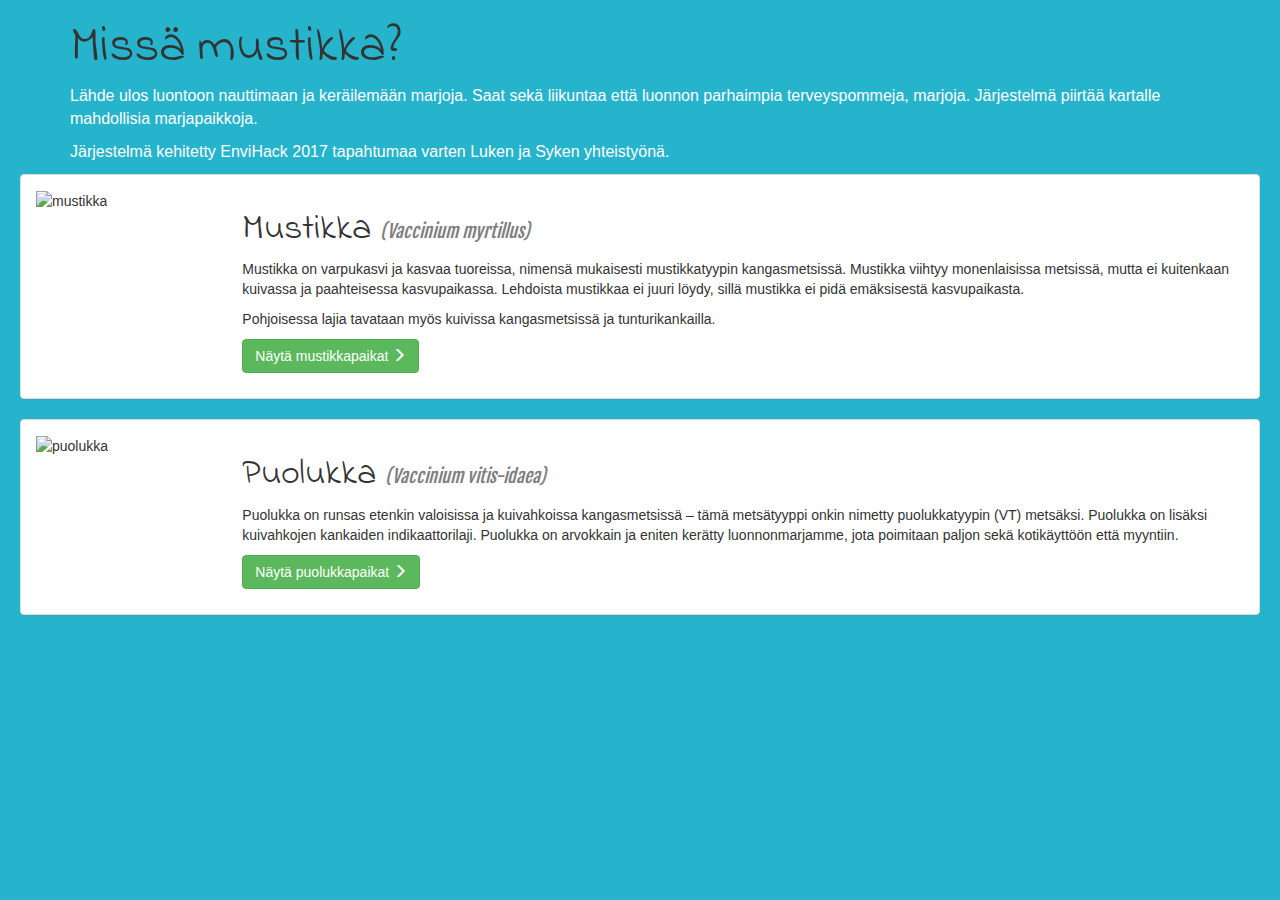
==== frontend/index.html @ fa47ed13 "Add more berries" ====
<!DOCTYPE html>
<html lang="fi">
<head>
  <meta charset="UTF-8"/>
  <meta content="IE=edge" http-equiv="X-UA-Compatible"/>
  <meta content="width=device-width, initial-scale=1" name="viewport"/>
  <title>Missä mustikka?</title>

  <!-- Styles -->

  <!-- Latest compiled and minified CSS -->
  <link rel="stylesheet" href="https://maxcdn.bootstrapcdn.com/bootstrap/3.3.7/css/bootstrap.min.css" integrity="sha384-BVYiiSIFeK1dGmJRAkycuHAHRg32OmUcww7on3RYdg4Va+PmSTsz/K68vbdEjh4u" crossorigin="anonymous">

  <!-- Optional theme -->
  <link rel="stylesheet" href="https://maxcdn.bootstrapcdn.com/bootstrap/3.3.7/css/bootstrap-theme.min.css" integrity="sha384-rHyoN1iRsVXV4nD0JutlnGaslCJuC7uwjduW9SVrLvRYooPp2bWYgmgJQIXwl/Sp" crossorigin="anonymous">

  <link href="https://fonts.googleapis.com/css?family=Indie+Flower|Fjalla+One" rel="stylesheet">

  <!-- Scripts -->

  <!-- Jquery -->
  <script crossorigin="anonymous" integrity="sha256-BbhdlvQf/xTY9gja0Dq3HiwQF8LaCRTXxZKRutelT44=" src="https://code.jquery.com/jquery-2.2.4.min.js"></script>

  <!-- Latest compiled and minified JavaScript -->
  <script src="https://maxcdn.bootstrapcdn.com/bootstrap/3.3.7/js/bootstrap.min.js" integrity="sha384-Tc5IQib027qvyjSMfHjOMaLkfuWVxZxUPnCJA7l2mCWNIpG9mGCD8wGNIcPD7Txa" crossorigin="anonymous"></script>



  <style>
    body {
      background-color: #26b3cc;
    }

    #content {
      padding-left: 20px;
      padding-right: 20px;
    }

    .berryInfoTopic,
    .aboutSystem h1 {
      font-family: 'Indie Flower', cursive;
    }
    .aboutSystem h1 {
      font-size:50px;
    }
    .aboutSystem p {
      /*font-family: 'Fjalla One', sans-serif;*/
      color: white;
      font-size: 16px;
    }

    .imgCol {
      min-height:96px;
      min-width: 120px;
    }

    .berryLat {
      font-family: 'Fjalla One', sans-serif;
      font-style:italic;
      color:gray;
      font-size: 18px;
    }

    @media only screen and (max-width: 992px) {
      .imgCol {
        position: static !important;
      }
    }
  </style>

</head>
<body>
  <div id="content">

    <div class="container aboutSystem">
      <h1>Missä mustikka?</h1>
      <p>Lähde ulos luontoon nauttimaan ja keräilemään marjoja. Saat sekä liikuntaa että luonnon parhaimpia terveyspommeja, marjoja. Järjestelmä piirtää kartalle mahdollisia marjapaikkoja.</p>
      <p>Järjestelmä kehitetty EnviHack 2017 tapahtumaa varten Luken ja Syken yhteistyönä.</p>
    </div>


    <!-- Berry 1 -->
    <div class="row">
      <div class="col-xs-12">
        <div class="panel panel-default">
          <div class="panel-body">
            <div class="row">
              <div class="col-xs-2 imgCol">
                <img src="https://www.luke.fi/wp-content/uploads/2015/11/mustikka.png" height="96px" alt="mustikka"/>
              </div>
              <div class="col-xs-10">
                <h1 class="berryInfoTopic">Mustikka <span class="berryLat">(Vaccinium myrtillus)</span></h1>
                <!-- Source for the text: http://lehti.luontoportti.fi/fi/lajiesittely/mustikka -->
                <p>Mustikka on varpukasvi ja kasvaa tuoreissa, nimensä mukaisesti mustikkatyypin kangasmetsissä. Mustikka viihtyy monenlaisissa metsissä, mutta ei kuitenkaan kuivassa ja paahteisessa kasvupaikassa. Lehdoista mustikkaa ei juuri löydy, sillä mustikka ei pidä emäksisestä kasvupaikasta.</p>
                <p>Pohjoisessa lajia tavataan myös kuivissa kangasmetsissä ja tunturikankailla.</p>
                <!-- Source end -->
                <p><a href="map.html?laji=mustikka" role="button" class="btn btn-success">Näytä mustikkapaikat <span class="glyphicon glyphicon-menu-right"></span></a></p>
              </div>
            </div>
          </div>
        </div>
      </div>
    </div>

    <!-- Berry 2 -->
    <div class="row">
      <div class="col-xs-12">
        <div class="panel panel-default">
          <div class="panel-body">
            <div class="row">
              <div class="col-xs-2 imgCol">
                <img src="https://www.luke.fi/wp-content/uploads/2015/09/puolukka-300x400.jpg" height="96px" alt="puolukka" />
              </div>
              <div class="col-xs-10">
                <h1 class="berryInfoTopic">Puolukka <span class="berryLat">(Vaccinium vitis-idaea)</span></h1>
                <!-- Source for the text -->
                <p>Puolukka on runsas etenkin valoisissa ja kuivahkoissa kangasmetsissä – tämä metsätyyppi onkin nimetty puolukkatyypin (VT) metsäksi. Puolukka on lisäksi kuivahkojen kankaiden indikaattorilaji. Puolukka on arvokkain ja eniten kerätty luonnonmarjamme, jota poimitaan paljon sekä kotikäyttöön että myyntiin.</p>
                <!-- Source end -->
                <p><a href="map.html?laji=puolukka" role="button" class="btn btn-success">Näytä puolukkapaikat <span class="glyphicon glyphicon-menu-right"></span></a></p>
              </div>
            </div>
          </div>
        </div>
      </div>
    </div>

  </div><!-- End of content div -->

</body>
</html>
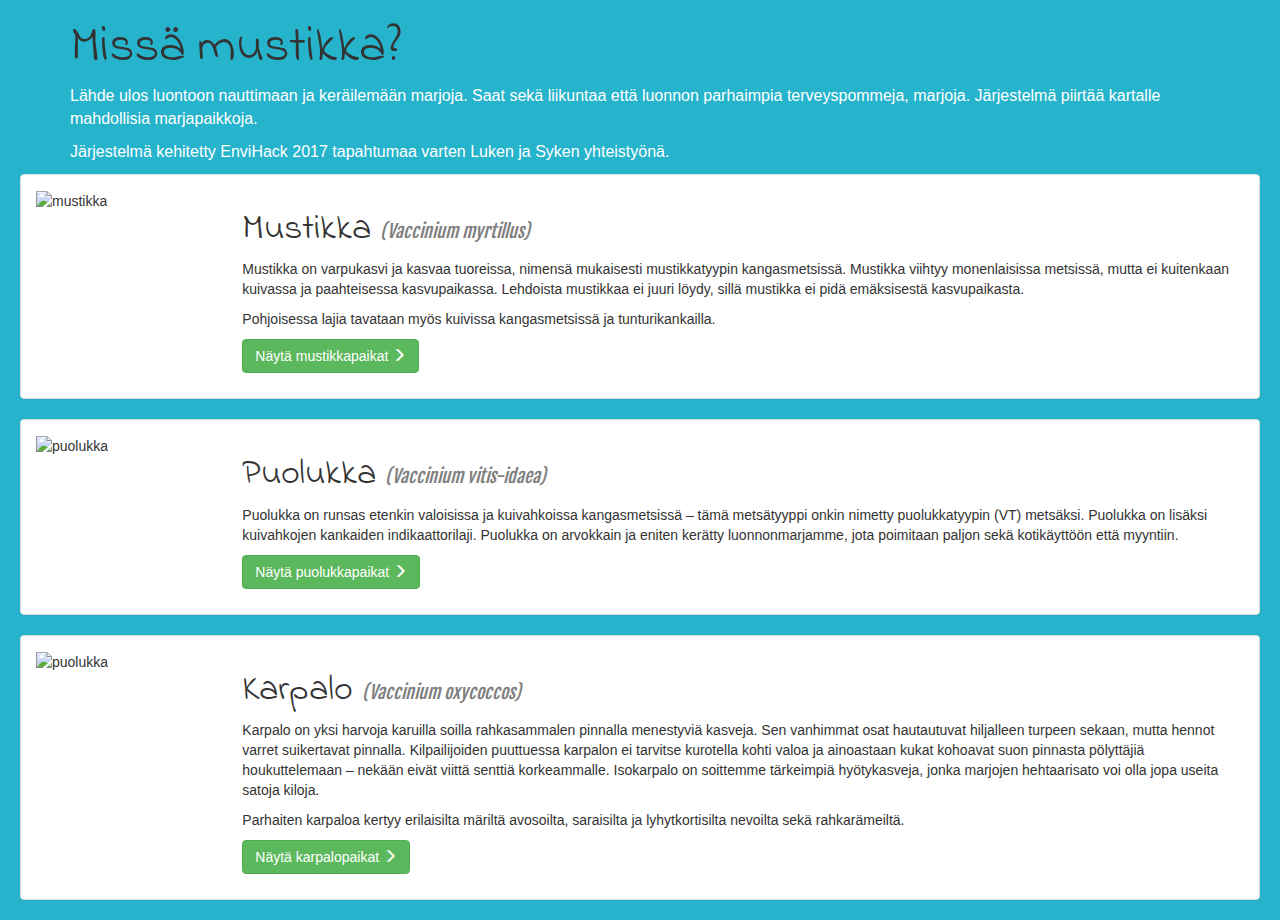
==== commit 5a0c4e87: "Added karpalo" ====
--- a/frontend/index.html
+++ b/frontend/index.html
@@ -113,10 +113,33 @@
               </div>
               <div class="col-xs-10">
                 <h1 class="berryInfoTopic">Puolukka <span class="berryLat">(Vaccinium vitis-idaea)</span></h1>
-                <!-- Source for the text -->
+                <!-- Source for the text: http://www.luontoportti.com/suomi/fi/kukkakasvit/puolukka -->
                 <p>Puolukka on runsas etenkin valoisissa ja kuivahkoissa kangasmetsissä – tämä metsätyyppi onkin nimetty puolukkatyypin (VT) metsäksi. Puolukka on lisäksi kuivahkojen kankaiden indikaattorilaji. Puolukka on arvokkain ja eniten kerätty luonnonmarjamme, jota poimitaan paljon sekä kotikäyttöön että myyntiin.</p>
                 <!-- Source end -->
                 <p><a href="map.html?laji=puolukka" role="button" class="btn btn-success">Näytä puolukkapaikat <span class="glyphicon glyphicon-menu-right"></span></a></p>
+              </div>
+            </div>
+          </div>
+        </div>
+      </div>
+    </div>
+
+    <!-- Berry 3 -->
+    <div class="row">
+      <div class="col-xs-12">
+        <div class="panel panel-default">
+          <div class="panel-body">
+            <div class="row">
+              <div class="col-xs-2 imgCol">
+                <img src="https://upload.wikimedia.org/wikipedia/commons/thumb/4/4d/VacciniumOxycoccos.jpg/250px-VacciniumOxycoccos.jpg" height="96px" alt="puolukka" />
+              </div>
+              <div class="col-xs-10">
+                <h1 class="berryInfoTopic">Karpalo <span class="berryLat">(Vaccinium oxycoccos)</span></h1>
+                <!-- Source for the text: http://www.luontoportti.com/suomi/fi/kukkakasvit/isokarpalo -->
+                <p>Karpalo on yksi harvoja karuilla soilla rahkasammalen pinnalla menestyviä kasveja. Sen vanhimmat osat hautautuvat hiljalleen turpeen sekaan, mutta hennot varret suikertavat pinnalla. Kilpailijoiden puuttuessa karpalon ei tarvitse kurotella kohti valoa ja ainoastaan kukat kohoavat suon pinnasta pölyttäjiä houkuttelemaan – nekään eivät viittä senttiä korkeammalle. Isokarpalo on soittemme tärkeimpiä hyötykasveja, jonka marjojen hehtaarisato voi olla jopa useita satoja kiloja.</p>
+                <p>Parhaiten karpaloa kertyy erilaisilta märiltä avosoilta, saraisilta ja lyhytkortisilta nevoilta sekä rahkarämeiltä.</p>
+                <!-- Source end -->
+                <p><a href="map.html?laji=karpalo" role="button" class="btn btn-success">Näytä karpalopaikat <span class="glyphicon glyphicon-menu-right"></span></a></p>
               </div>
             </div>
           </div>
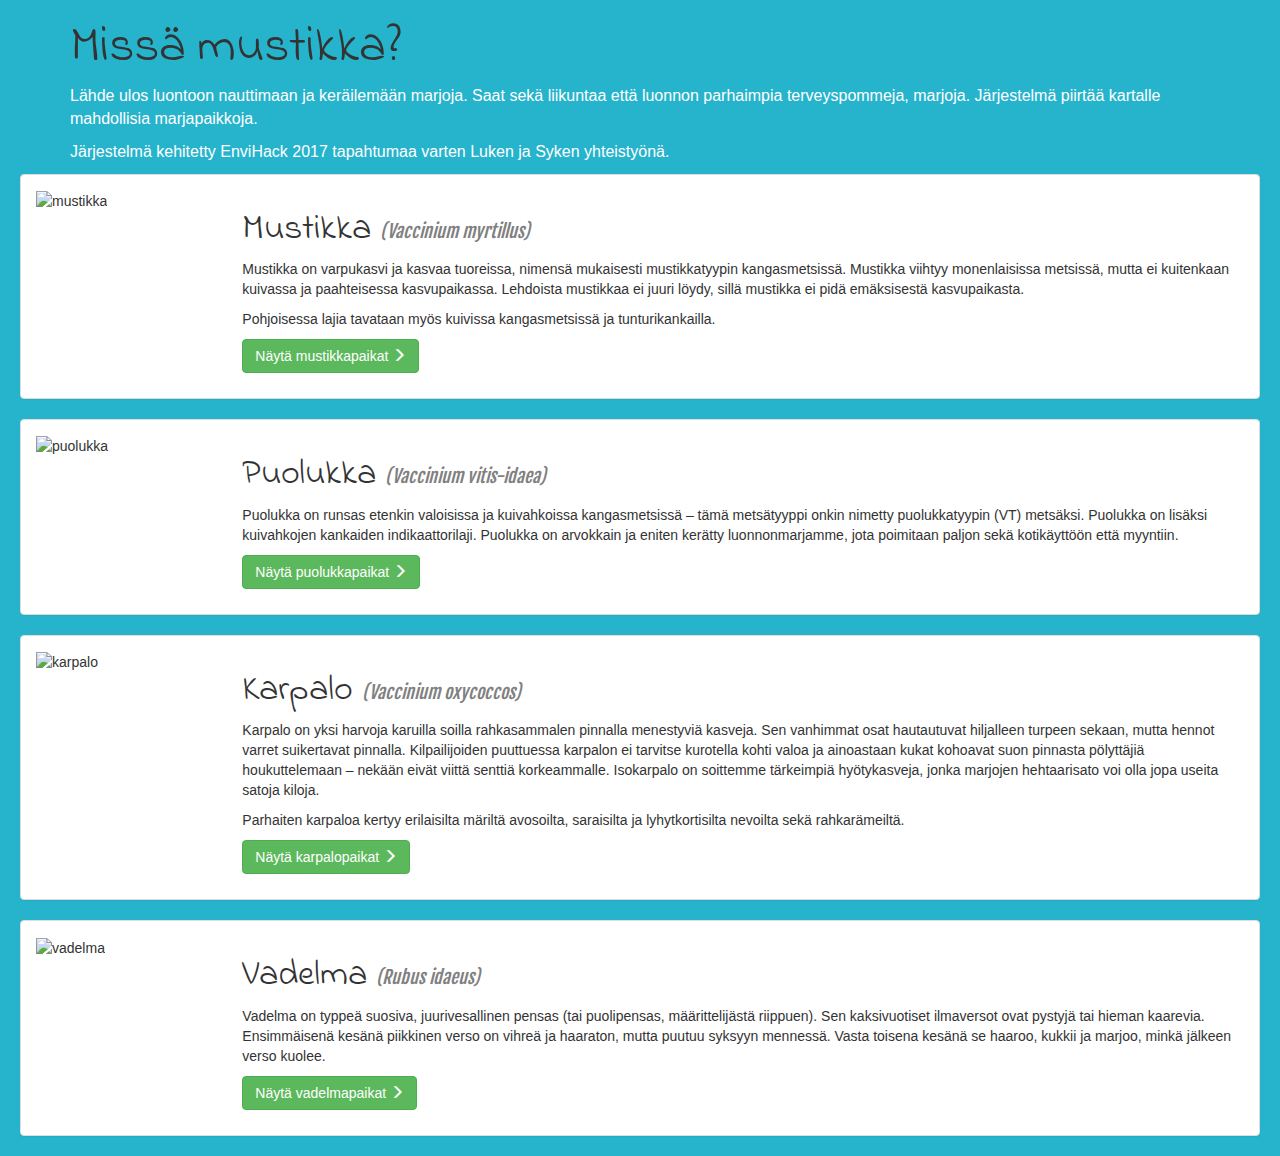
==== commit f8f8dce8: "Added vadelma" ====
--- a/frontend/index.html
+++ b/frontend/index.html
@@ -131,7 +131,7 @@
           <div class="panel-body">
             <div class="row">
               <div class="col-xs-2 imgCol">
-                <img src="https://upload.wikimedia.org/wikipedia/commons/thumb/4/4d/VacciniumOxycoccos.jpg/250px-VacciniumOxycoccos.jpg" height="96px" alt="puolukka" />
+                <img src="https://upload.wikimedia.org/wikipedia/commons/thumb/4/4d/VacciniumOxycoccos.jpg/250px-VacciniumOxycoccos.jpg" width="120px" alt="karpalo" />
               </div>
               <div class="col-xs-10">
                 <h1 class="berryInfoTopic">Karpalo <span class="berryLat">(Vaccinium oxycoccos)</span></h1>
@@ -147,6 +147,28 @@
       </div>
     </div>
 
+    <!-- Berry 4 -->
+    <div class="row">
+      <div class="col-xs-12">
+        <div class="panel panel-default">
+          <div class="panel-body">
+            <div class="row">
+              <div class="col-xs-2 imgCol">
+                <img src="https://portal.mtt.fi/portal/pls/portal/docs/1/3727344.JPG" width="120px" alt="vadelma" />
+              </div>
+              <div class="col-xs-10">
+                <h1 class="berryInfoTopic">Vadelma <span class="berryLat">(Rubus idaeus)</span></h1>
+                <!-- Source for the text: http://www.luontoportti.com/suomi/fi/puut/vadelma -->
+                <p>Vadelma on typpeä suosiva, juurivesallinen pensas (tai puolipensas, määrittelijästä riippuen). Sen kaksivuotiset ilmaversot ovat pystyjä tai hieman kaarevia. Ensimmäisenä kesänä piikkinen verso on vihreä ja haaraton, mutta puutuu syksyyn mennessä. Vasta toisena kesänä se haaroo, kukkii ja marjoo, minkä jälkeen verso kuolee.</p>
+                <!-- Source end -->
+                <p><a href="map.html?laji=vadelma" role="button" class="btn btn-success">Näytä vadelmapaikat <span class="glyphicon glyphicon-menu-right"></span></a></p>
+              </div>
+            </div>
+          </div>
+        </div>
+      </div>
+    </div>
+
   </div><!-- End of content div -->
 
 </body>
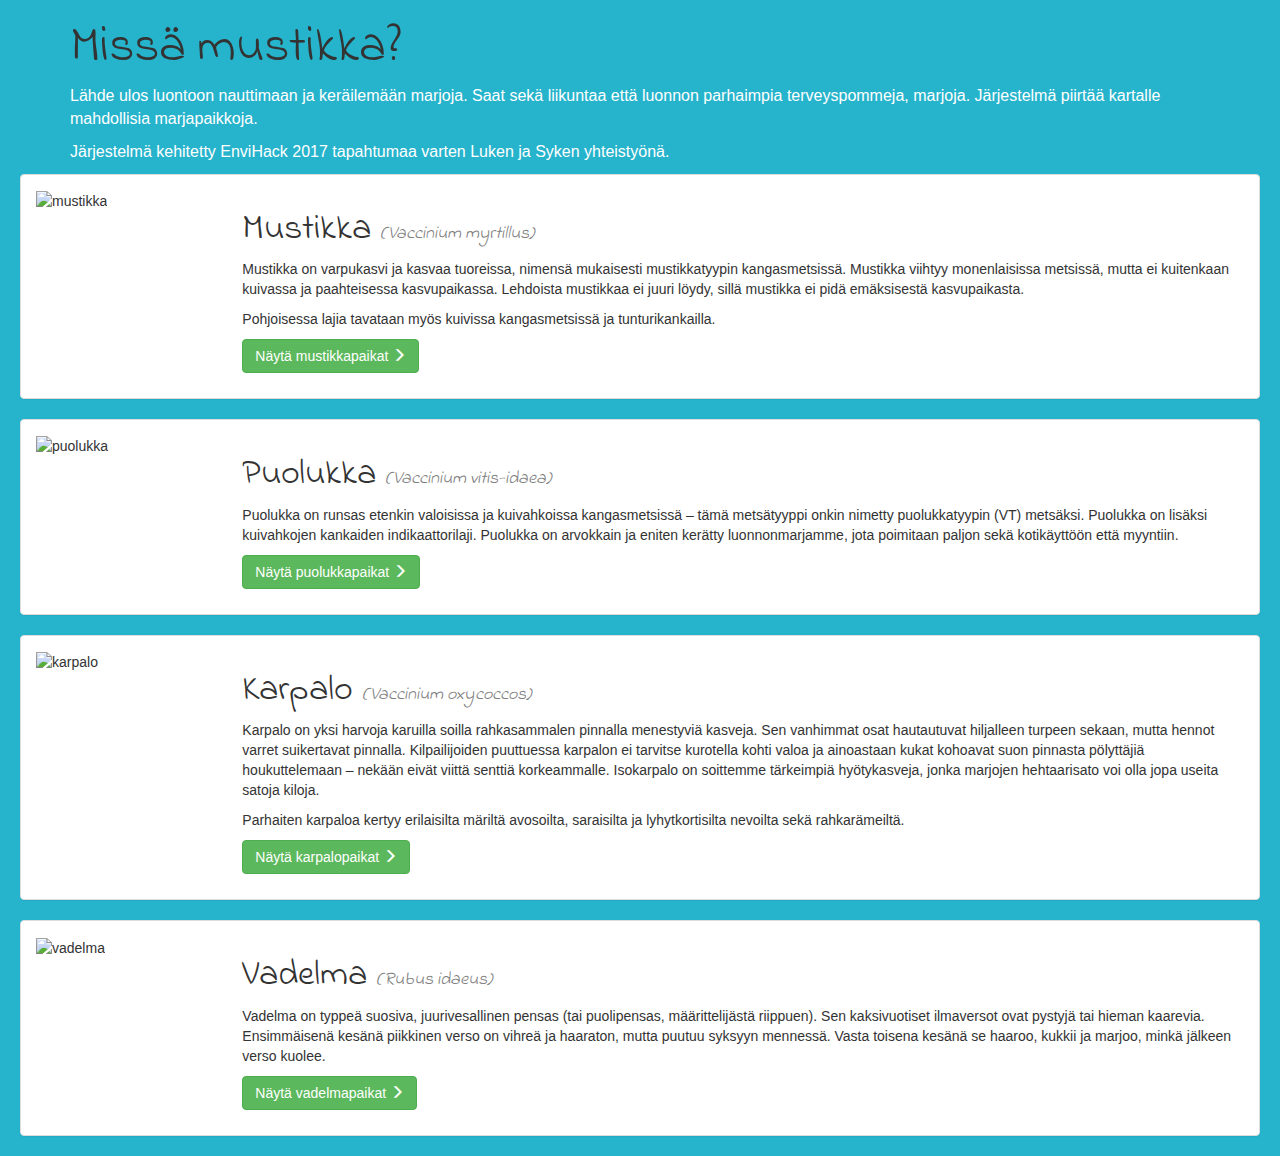
==== commit 4bd78245: "Removed some comments and fixed img px values" ====
--- a/frontend/index.html
+++ b/frontend/index.html
@@ -7,66 +7,19 @@
   <title>Missä mustikka?</title>
 
   <!-- Styles -->
-
   <!-- Latest compiled and minified CSS -->
-  <link rel="stylesheet" href="https://maxcdn.bootstrapcdn.com/bootstrap/3.3.7/css/bootstrap.min.css" integrity="sha384-BVYiiSIFeK1dGmJRAkycuHAHRg32OmUcww7on3RYdg4Va+PmSTsz/K68vbdEjh4u" crossorigin="anonymous">
-
+  <link rel="stylesheet" href="https://maxcdn.bootstrapcdn.com/bootstrap/3.3.7/css/bootstrap.min.css" integrity="sha384-BVYiiSIFeK1dGmJRAkycuHAHRg32OmUcww7on3RYdg4Va+PmSTsz/K68vbdEjh4u" crossorigin="anonymous" />
   <!-- Optional theme -->
-  <link rel="stylesheet" href="https://maxcdn.bootstrapcdn.com/bootstrap/3.3.7/css/bootstrap-theme.min.css" integrity="sha384-rHyoN1iRsVXV4nD0JutlnGaslCJuC7uwjduW9SVrLvRYooPp2bWYgmgJQIXwl/Sp" crossorigin="anonymous">
-
-  <link href="https://fonts.googleapis.com/css?family=Indie+Flower|Fjalla+One" rel="stylesheet">
+  <link rel="stylesheet" href="https://maxcdn.bootstrapcdn.com/bootstrap/3.3.7/css/bootstrap-theme.min.css" integrity="sha384-rHyoN1iRsVXV4nD0JutlnGaslCJuC7uwjduW9SVrLvRYooPp2bWYgmgJQIXwl/Sp" crossorigin="anonymous" />
+  <!-- Custom fonts and custom stylesheet -->
+  <link href="https://fonts.googleapis.com/css?family=Indie+Flower" rel="stylesheet" />
+  <link href="css/index_styles.css" rel="stylesheet" />
 
   <!-- Scripts -->
-
   <!-- Jquery -->
   <script crossorigin="anonymous" integrity="sha256-BbhdlvQf/xTY9gja0Dq3HiwQF8LaCRTXxZKRutelT44=" src="https://code.jquery.com/jquery-2.2.4.min.js"></script>
-
-  <!-- Latest compiled and minified JavaScript -->
+  <!-- Latest compiled and minified Bootstrap JavaScript -->
   <script src="https://maxcdn.bootstrapcdn.com/bootstrap/3.3.7/js/bootstrap.min.js" integrity="sha384-Tc5IQib027qvyjSMfHjOMaLkfuWVxZxUPnCJA7l2mCWNIpG9mGCD8wGNIcPD7Txa" crossorigin="anonymous"></script>
-
-
-
-  <style>
-    body {
-      background-color: #26b3cc;
-    }
-
-    #content {
-      padding-left: 20px;
-      padding-right: 20px;
-    }
-
-    .berryInfoTopic,
-    .aboutSystem h1 {
-      font-family: 'Indie Flower', cursive;
-    }
-    .aboutSystem h1 {
-      font-size:50px;
-    }
-    .aboutSystem p {
-      /*font-family: 'Fjalla One', sans-serif;*/
-      color: white;
-      font-size: 16px;
-    }
-
-    .imgCol {
-      min-height:96px;
-      min-width: 120px;
-    }
-
-    .berryLat {
-      font-family: 'Fjalla One', sans-serif;
-      font-style:italic;
-      color:gray;
-      font-size: 18px;
-    }
-
-    @media only screen and (max-width: 992px) {
-      .imgCol {
-        position: static !important;
-      }
-    }
-  </style>
 
 </head>
 <body>
@@ -78,7 +31,6 @@
       <p>Järjestelmä kehitetty EnviHack 2017 tapahtumaa varten Luken ja Syken yhteistyönä.</p>
     </div>
 
-
     <!-- Berry 1 -->
     <div class="row">
       <div class="col-xs-12">
@@ -86,7 +38,7 @@
           <div class="panel-body">
             <div class="row">
               <div class="col-xs-2 imgCol">
-                <img src="https://www.luke.fi/wp-content/uploads/2015/11/mustikka.png" height="96px" alt="mustikka"/>
+                <img src="https://www.luke.fi/wp-content/uploads/2015/11/mustikka.png" height="96" alt="mustikka"/>
               </div>
               <div class="col-xs-10">
                 <h1 class="berryInfoTopic">Mustikka <span class="berryLat">(Vaccinium myrtillus)</span></h1>
@@ -109,7 +61,7 @@
           <div class="panel-body">
             <div class="row">
               <div class="col-xs-2 imgCol">
-                <img src="https://www.luke.fi/wp-content/uploads/2015/09/puolukka-300x400.jpg" height="96px" alt="puolukka" />
+                <img src="https://www.luke.fi/wp-content/uploads/2015/09/puolukka-300x400.jpg" height="96" alt="puolukka" />
               </div>
               <div class="col-xs-10">
                 <h1 class="berryInfoTopic">Puolukka <span class="berryLat">(Vaccinium vitis-idaea)</span></h1>
@@ -131,7 +83,7 @@
           <div class="panel-body">
             <div class="row">
               <div class="col-xs-2 imgCol">
-                <img src="https://upload.wikimedia.org/wikipedia/commons/thumb/4/4d/VacciniumOxycoccos.jpg/250px-VacciniumOxycoccos.jpg" width="120px" alt="karpalo" />
+                <img src="https://upload.wikimedia.org/wikipedia/commons/thumb/4/4d/VacciniumOxycoccos.jpg/250px-VacciniumOxycoccos.jpg" width="120" alt="karpalo" />
               </div>
               <div class="col-xs-10">
                 <h1 class="berryInfoTopic">Karpalo <span class="berryLat">(Vaccinium oxycoccos)</span></h1>
@@ -154,7 +106,7 @@
           <div class="panel-body">
             <div class="row">
               <div class="col-xs-2 imgCol">
-                <img src="https://portal.mtt.fi/portal/pls/portal/docs/1/3727344.JPG" width="120px" alt="vadelma" />
+                <img src="https://portal.mtt.fi/portal/pls/portal/docs/1/3727344.JPG" width="120" alt="vadelma" />
               </div>
               <div class="col-xs-10">
                 <h1 class="berryInfoTopic">Vadelma <span class="berryLat">(Rubus idaeus)</span></h1>
--- a/frontend/css/index_styles.css
+++ b/frontend/css/index_styles.css
@@ -0,0 +1,37 @@
+body {
+  background-color: #26b3cc;
+}
+
+#content {
+  padding-left: 20px;
+  padding-right: 20px;
+}
+
+.berryInfoTopic,
+.aboutSystem h1 {
+  font-family: 'Indie Flower', cursive;
+}
+.aboutSystem h1 {
+  font-size:50px;
+}
+.aboutSystem p {
+  color: white;
+  font-size: 16px;
+}
+
+.imgCol {
+  min-height:96px;
+  min-width: 120px;
+}
+
+.berryLat {
+  font-style:italic;
+  color:gray;
+  font-size: 18px;
+}
+
+@media only screen and (max-width: 992px) {
+  .imgCol {
+    position: static !important;
+  }
+}
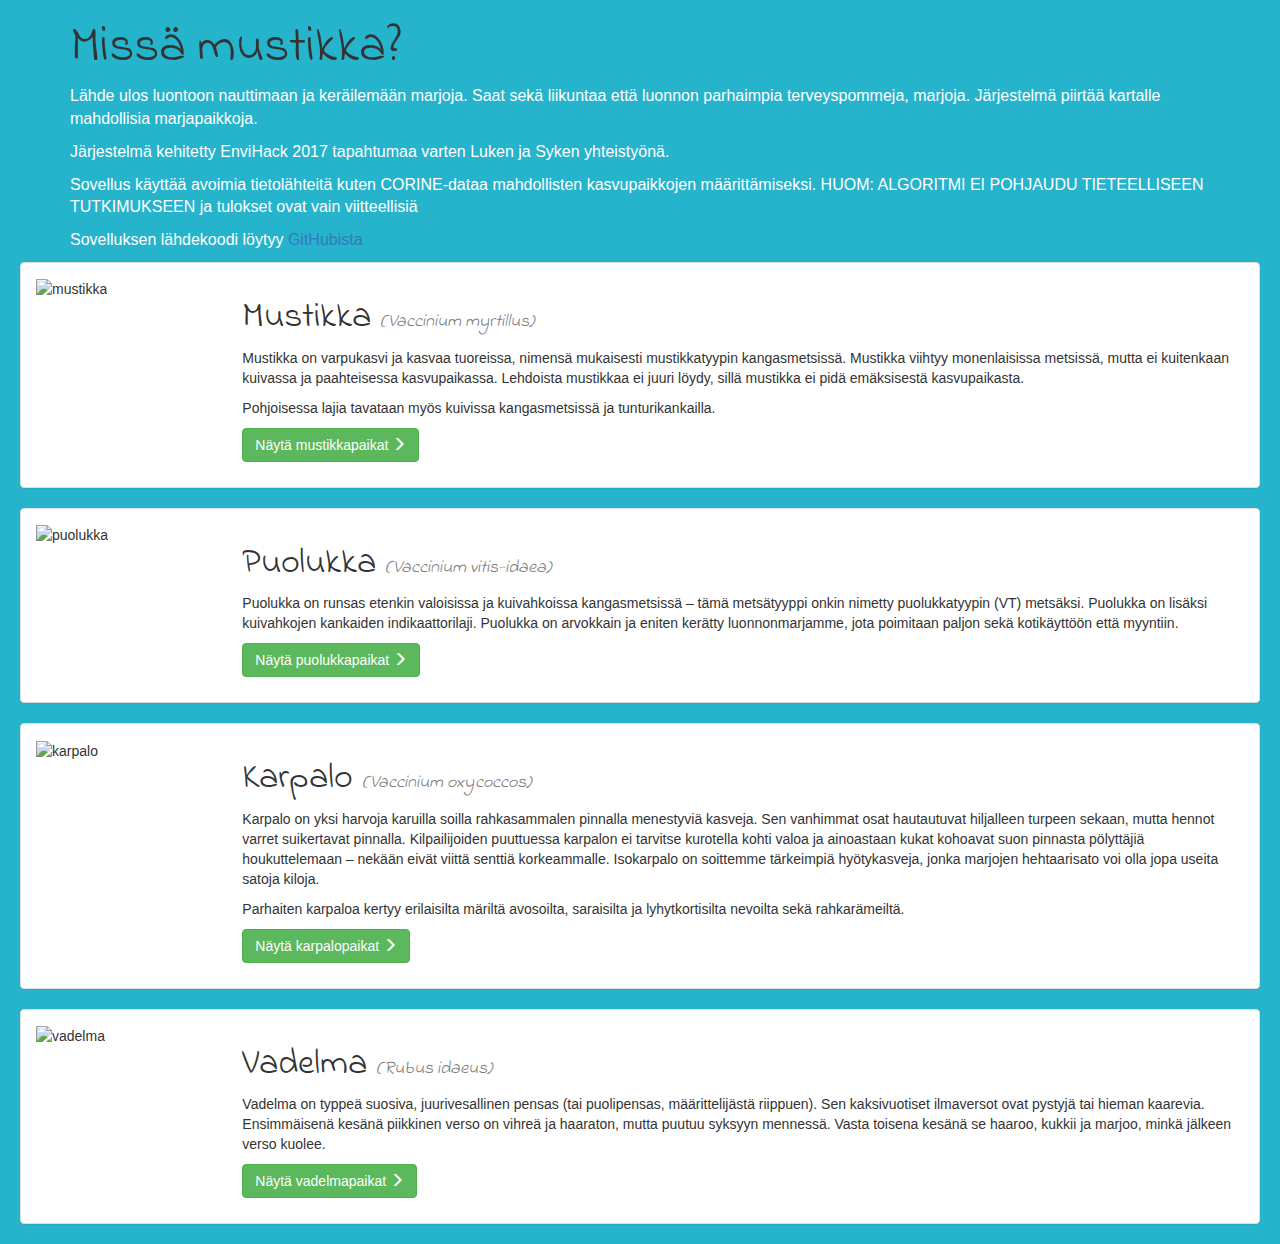
==== commit 0424beaf: "Added disclaimer on frontpage." ====
--- a/frontend/index.html
+++ b/frontend/index.html
@@ -1,5 +1,9 @@
+
 <!DOCTYPE html>
 <html lang="fi">
+<link rel="icon" 
+      type="image/png" 
+      href="favicon.png">
 <head>
   <meta charset="UTF-8"/>
   <meta content="IE=edge" http-equiv="X-UA-Compatible"/>
@@ -29,6 +33,8 @@
       <h1>Missä mustikka?</h1>
       <p>Lähde ulos luontoon nauttimaan ja keräilemään marjoja. Saat sekä liikuntaa että luonnon parhaimpia terveyspommeja, marjoja. Järjestelmä piirtää kartalle mahdollisia marjapaikkoja.</p>
       <p>Järjestelmä kehitetty EnviHack 2017 tapahtumaa varten Luken ja Syken yhteistyönä.</p>
+      <p>Sovellus käyttää avoimia tietolähteitä kuten CORINE-dataa mahdollisten kasvupaikkojen määrittämiseksi. HUOM: ALGORITMI EI POHJAUDU TIETEELLISEEN TUTKIMUKSEEN ja tulokset ovat vain viitteellisiä</p>
+      <p>Sovelluksen lähdekoodi löytyy <a target="_blank" href="https://github.com/lukefi/missamustikka">GitHubista</a></p>
     </div>
 
     <!-- Berry 1 -->
